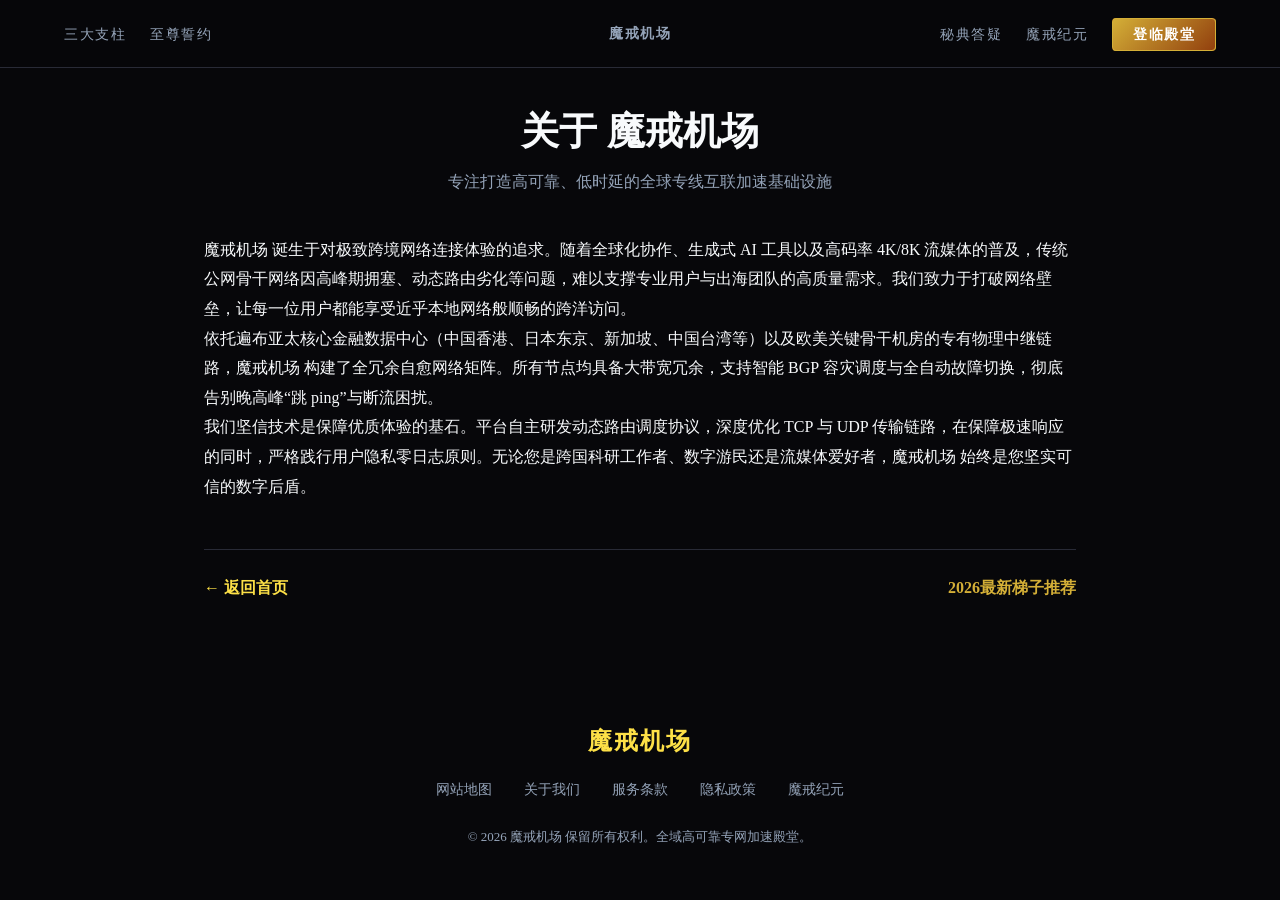
==== about.html @ 1547510c "feat: deploy mojiecloud.cfd landing page with full SEO suite" ====
<!DOCTYPE html>
<html lang="zh-CN">
<head>
  <meta charset="UTF-8">
  <meta name="viewport" content="width=device-width, initial-scale=1.0">
  <title>关于我们 - 魔戒机场官方品牌起源与网络愿景</title>
  <link rel="canonical" href="https://mojiecloud.cfd/about.html">
  <link rel="stylesheet" href="style.css">
</head>
<body>
  
        
        <nav class="temple-nav">
          <div class="temple-container temple-nav-grid">
            <ul class="temple-nav-left">
              <li><a href="index.html#pillars">三大支柱</a></li>
              <li><a href="index.html#plans">至尊誓约</a></li>
            </ul>
            <a href="index.html" class="temple-crest">魔戒机场</a>
            <ul class="temple-nav-right">
              <li><a href="index.html#faq">秘典答疑</a></li>
              <li><a href="chronicles.html">魔戒纪元</a></li>
              <li><a href="https://ww012.twilightaff.com/#/?code=A56DH1Af" class="btn-temple-gold" target="_blank" rel="nofollow">登临殿堂</a></li>
            </ul>
          </div>
        </nav>
        
        <main style="max-width:920px; margin:40px auto; padding:0 24px; ">
          <header style="text-align:center; margin-bottom:40px;">
            <h1 style="font-size:38px; font-weight:900; line-height:1.25; margin-bottom:12px;">关于 魔戒机场</h1>
            <p style="color:var(--muted); font-size:16px;">专注打造高可靠、低时延的全球专线互联加速基础设施</p>
          </header>
          <div style="font-size:16px; line-height:1.85;">
            
        <p>魔戒机场 诞生于对极致跨境网络连接体验的追求。随着全球化协作、生成式 AI 工具以及高码率 4K/8K 流媒体的普及，传统公网骨干网络因高峰期拥塞、动态路由劣化等问题，难以支撑专业用户与出海团队的高质量需求。我们致力于打破网络壁垒，让每一位用户都能享受近乎本地网络般顺畅的跨洋访问。</p>
        <p>依托遍布亚太核心金融数据中心（中国香港、日本东京、新加坡、中国台湾等）以及欧美关键骨干机房的专有物理中继链路，魔戒机场 构建了全冗余自愈网络矩阵。所有节点均具备大带宽冗余，支持智能 BGP 容灾调度与全自动故障切换，彻底告别晚高峰“跳 ping”与断流困扰。</p>
        <p>我们坚信技术是保障优质体验的基石。平台自主研发动态路由调度协议，深度优化 TCP 与 UDP 传输链路，在保障极速响应的同时，严格践行用户隐私零日志原则。无论您是跨国科研工作者、数字游民还是流媒体爱好者，魔戒机场 始终是您坚实可信的数字后盾。</p>
        
          </div>
          <div style="margin-top:48px; padding-top:24px; border-top:1px solid var(--border); display:flex; justify-content:space-between; align-items:center;">
            <a href="index.html" style="font-weight:700;">← 返回首页</a>
            <a href="https://tizilab.net/paihang/" style="font-weight:700; color:var(--primary);" target="_blank">2026最新梯子推荐</a>
          </div>
        </main>
        
        <footer class="temple-container temple-footer">
          <div style="font-size:24px; font-weight:900; color:var(--accent); letter-spacing:2px; margin-bottom:16px;">魔戒机场</div>
          <ul class="temple-footer-links">
            <li><a href="sitemap.html">网站地图</a></li>
            <li><a href="about.html">关于我们</a></li>
            <li><a href="terms.html">服务条款</a></li>
            <li><a href="privacy.html">隐私政策</a></li>
            <li><a href="chronicles.html">魔戒纪元</a></li>
          </ul>
          <p style="font-size:13px; color:var(--muted);">© 2026 魔戒机场 保留所有权利。全域高可靠专网加速殿堂。</p>
        </footer>
        
        
</body>
</html>
---- style.css ----
/* Archetype 7: Dark Sovereign Temple (mojiecloud.cfd) */
:root {
  --primary: #d4af37;
  --secondary: #eab308;
  --accent: #fde047;
  --bg: #07070a;
  --panel: #101117;
  --border: #282a36;
  --text: #f8fafc;
  --muted: #94a3b8;
  --link-color: #fde047;
}
* { box-sizing: border-box; margin: 0; padding: 0; }
body { background: var(--bg); color: var(--text); font-family: Georgia, -apple-system, "Songti SC", serif; line-height: 1.7; }
a { color: var(--link-color); text-decoration: none; }
a:visited { color: var(--link-color); }
a:hover { color: var(--primary); text-decoration: underline; }

/* Symmetrical Classical Temple Nav (Left 3 - Center Crest - Right 3) */
.temple-nav { border-bottom: 1px solid var(--border); padding: 20px 0; background: rgba(7, 7, 10, 0.96); position: sticky; top: 0; z-index: 99; }
.temple-container { max-width: 1200px; margin: 0 auto; padding: 0 24px; }
.temple-nav-grid { display: grid; grid-template-columns: 1fr auto 1fr; align-items: center; }
.temple-nav-left { list-style: none; display: flex; gap: 24px; }
.temple-nav-right { list-style: none; display: flex; gap: 24px; justify-content: flex-end; align-items: center; }
.temple-nav a { font-size: 14px; letter-spacing: 1.5px; text-transform: uppercase; color: var(--muted); }
.temple-nav a:hover { color: var(--accent); }
.temple-crest { font-size: 24px; font-weight: 900; letter-spacing: 3px; color: var(--accent); text-align: center; }
.btn-temple-gold { background: linear-gradient(135deg, var(--primary), #92400e); color: #fff !important; padding: 8px 20px; border-radius: 4px; font-weight: 700; font-size: 13px; letter-spacing: 1px; border: 1px solid var(--primary); text-decoration: none !important; }

/* Cinematic Centerpiece Hero */
.temple-hero { padding: 80px 0 60px; text-align: center; border-bottom: 1px solid var(--border); }
.temple-halo-ring { max-width: 480px; margin: 0 auto 30px; }
.temple-hero-title { font-size: 54px; font-weight: 900; letter-spacing: 2px; line-height: 1.2; margin-bottom: 20px; }
.temple-hero-title span { color: var(--primary); }
.temple-hero-lead { font-size: 18px; color: var(--muted); max-width: 760px; margin: 0 auto 36px; line-height: 1.8; }
.temple-hero-actions { display: flex; justify-content: center; gap: 20px; flex-wrap: wrap; }

/* The Three Pillars Architecture (Tall arched monoliths) */
.pillars-section { padding: 80px 0; border-bottom: 1px solid var(--border); }
.pillars-grid { display: grid; grid-template-columns: repeat(3, 1fr); gap: 32px; margin-top: 48px; }
.pillar-card { background: var(--panel); border: 1px solid var(--border); border-radius: 120px 120px 12px 12px; padding: 60px 32px 40px; text-align: center; display: flex; flex-direction: column; position: relative; }
.pillar-card::before { content: ""; position: absolute; top: 12px; left: 50%; transform: translateX(-50%); width: 40px; height: 4px; background: var(--primary); border-radius: 2px; }
.pillar-card h3 { font-size: 22px; margin-bottom: 14px; color: var(--accent); }
.pillar-card p { font-size: 15px; color: var(--muted); line-height: 1.7; }

/* Golden Scroll Tiers */
.scroll-tier-section { padding: 80px 0; border-bottom: 1px solid var(--border); }
.tier-columns { display: grid; grid-template-columns: repeat(3, 1fr); gap: 28px; margin-top: 40px; }
.temple-tier-card { background: var(--panel); border: 1px solid var(--border); padding: 40px 32px; text-align: center; border-radius: 8px; }
.temple-tier-card.featured { border-color: var(--primary); box-shadow: 0 0 40px rgba(212, 175, 55, 0.15); }
.temple-tier-price { font-size: 42px; font-weight: 900; margin: 18px 0; color: var(--text); }

/* Monolithic Temple Footer */
.temple-footer { padding: 80px 0 40px; text-align: center; }
.temple-footer-links { list-style: none; display: flex; justify-content: center; gap: 32px; margin-bottom: 24px; font-size: 14px; }
.temple-footer-links a { color: var(--muted); }
.temple-footer-links a:hover { color: var(--accent); }

@media (max-width: 900px) {
  .temple-nav-grid { grid-template-columns: 1fr; gap: 16px; text-align: center; }
  .temple-nav-left, .temple-nav-right { justify-content: center; }
  .temple-hero-title { font-size: 36px; }
  .pillars-grid { grid-template-columns: 1fr; }
  .tier-columns { grid-template-columns: 1fr; }
}


/* ==========================================================================
   Hero SVG Motion Core & Animation Keyframes (Guaranteed Visibility)
   ========================================================================== */
.motion-art-frame {
  width: 100% !important;
  max-width: 480px !important;
  min-height: 280px !important;
  margin: 0 auto !important;
  display: flex !important;
  justify-content: center !important;
  align-items: center !important;
  position: relative !important;
  flex-shrink: 0 !important;
}

.motion-svg {
  width: 100% !important;
  max-width: 480px !important;
  height: auto !important;
  min-height: 260px !important;
  display: block !important;
  overflow: visible !important;
  filter: drop-shadow(0 15px 35px rgba(0, 0, 0, 0.65)) !important;
}

@keyframes glowPulse {
  0%, 100% { transform: scale(1); opacity: 0.8; }
  50% { transform: scale(1.08); opacity: 1; }
}

@keyframes creamBounce {
  0%, 100% { transform: translateY(0); }
  50% { transform: translateY(-5px); }
}

@keyframes berryFloat {
  0%, 100% { transform: translateY(0) rotate(0deg); }
  50% { transform: translateY(-6px) rotate(4deg); }
}

@keyframes strawShake {
  0%, 100% { transform: rotate(0deg); }
  50% { transform: rotate(-2.5deg); }
}

@keyframes bubbleFloat {
  0% { transform: translateY(0); opacity: 0.25; }
  50% { opacity: 0.9; }
  100% { transform: translateY(-24px); opacity: 0; }
}

@keyframes ringFloat {
  0%, 100% { transform: translateY(0) rotate(-12deg); }
  50% { transform: translateY(-10px) rotate(-8deg); }
}

@keyframes runeShimmer {
  0%, 100% { opacity: 0.35; stroke-dashoffset: 0; }
  50% { opacity: 1; stroke-dashoffset: 24; }
}

@keyframes spinCW {
  from { transform: rotate(0deg); }
  to { transform: rotate(360deg); }
}

@keyframes spinCCW {
  from { transform: rotate(0deg); }
  to { transform: rotate(-360deg); }
}

@keyframes stepPulse {
  0%, 100% { opacity: 0.7; transform: translateY(0); }
  50% { opacity: 1; transform: translateY(-4px); }
}

@keyframes cloudDrift {
  0%, 100% { transform: translateX(0); }
  50% { transform: translateX(16px); }
}

@keyframes rayAscend {
  0% { stroke-dashoffset: 20; opacity: 0.2; }
  50% { opacity: 0.95; }
  100% { stroke-dashoffset: 0; opacity: 0.2; }
}

.glow-pulse { animation: glowPulse 4s ease-in-out infinite; transform-origin: center; }
.cream-bounce { animation: creamBounce 3.5s ease-in-out infinite; }
.berry-float { animation: berryFloat 3s ease-in-out infinite; transform-origin: 230px 85px; }
.straw-shake { animation: strawShake 4s ease-in-out infinite; transform-origin: 210px 250px; }
.bubble-float-1 { animation: bubbleFloat 3s ease-in-out infinite; }
.bubble-float-2 { animation: bubbleFloat 4.2s ease-in-out infinite 0.8s; }
.bubble-float-3 { animation: bubbleFloat 3.6s ease-in-out infinite 1.5s; }

.ring-float { animation: ringFloat 5s ease-in-out infinite; }
.rune-shimmer { animation: runeShimmer 3s ease-in-out infinite; }
.orbital-spin { animation: spinCW 25s linear infinite; transform-origin: 230px 180px; }
.ring-spin-cw { animation: spinCW 18s linear infinite; transform-origin: 230px 180px; }
.ring-spin-ccw { animation: spinCCW 24s linear infinite; transform-origin: 230px 180px; }

.step-pulse-1 { animation: stepPulse 3s ease-in-out infinite 0s; }
.step-pulse-2 { animation: stepPulse 3s ease-in-out infinite 0.7s; }
.step-pulse-3 { animation: stepPulse 3s ease-in-out infinite 1.4s; }
.step-pulse-4 { animation: stepPulse 3s ease-in-out infinite 2.1s; }
.cloud-drift-1 { animation: cloudDrift 6s ease-in-out infinite; }
.cloud-drift-2 { animation: cloudDrift 7s ease-in-out infinite 1s; }
.ray-ascend { animation: rayAscend 2.5s linear infinite; }
.crystal-spin { animation: spinCW 12s linear infinite; transform-origin: center; }
.mint-leaf-float { animation: berryFloat 4s ease-in-out infinite; transform-origin: 230px 95px; }

@media (prefers-reduced-motion: reduce) {
  * {
    animation-duration: 0.01ms !important;
    animation-iteration-count: 1 !important;
    transition-duration: 0.01ms !important;
  }
}
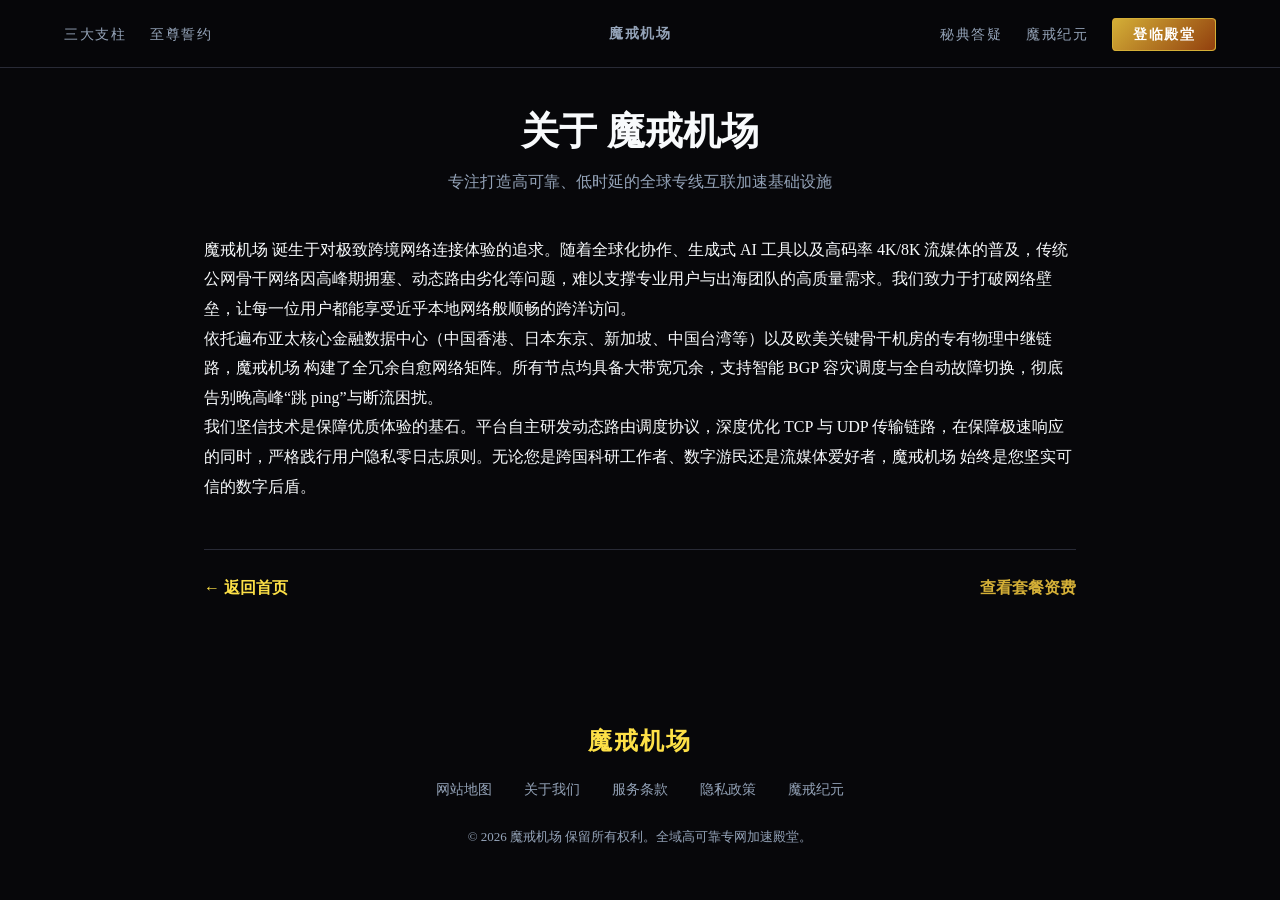
==== commit 7f04c593: "fix: remove external blog links, desensitize subscription terms, and align official landing page sty" ====
--- a/about.html
+++ b/about.html
@@ -39,7 +39,7 @@
           </div>
           <div style="margin-top:48px; padding-top:24px; border-top:1px solid var(--border); display:flex; justify-content:space-between; align-items:center;">
             <a href="index.html" style="font-weight:700;">← 返回首页</a>
-            <a href="https://tizilab.net/paihang/" style="font-weight:700; color:var(--primary);" target="_blank">2026最新梯子推荐</a>
+            <a href="#plans" style="font-weight:700; color:var(--primary);" target="_blank">查看套餐资费</a>
           </div>
         </main>
         
